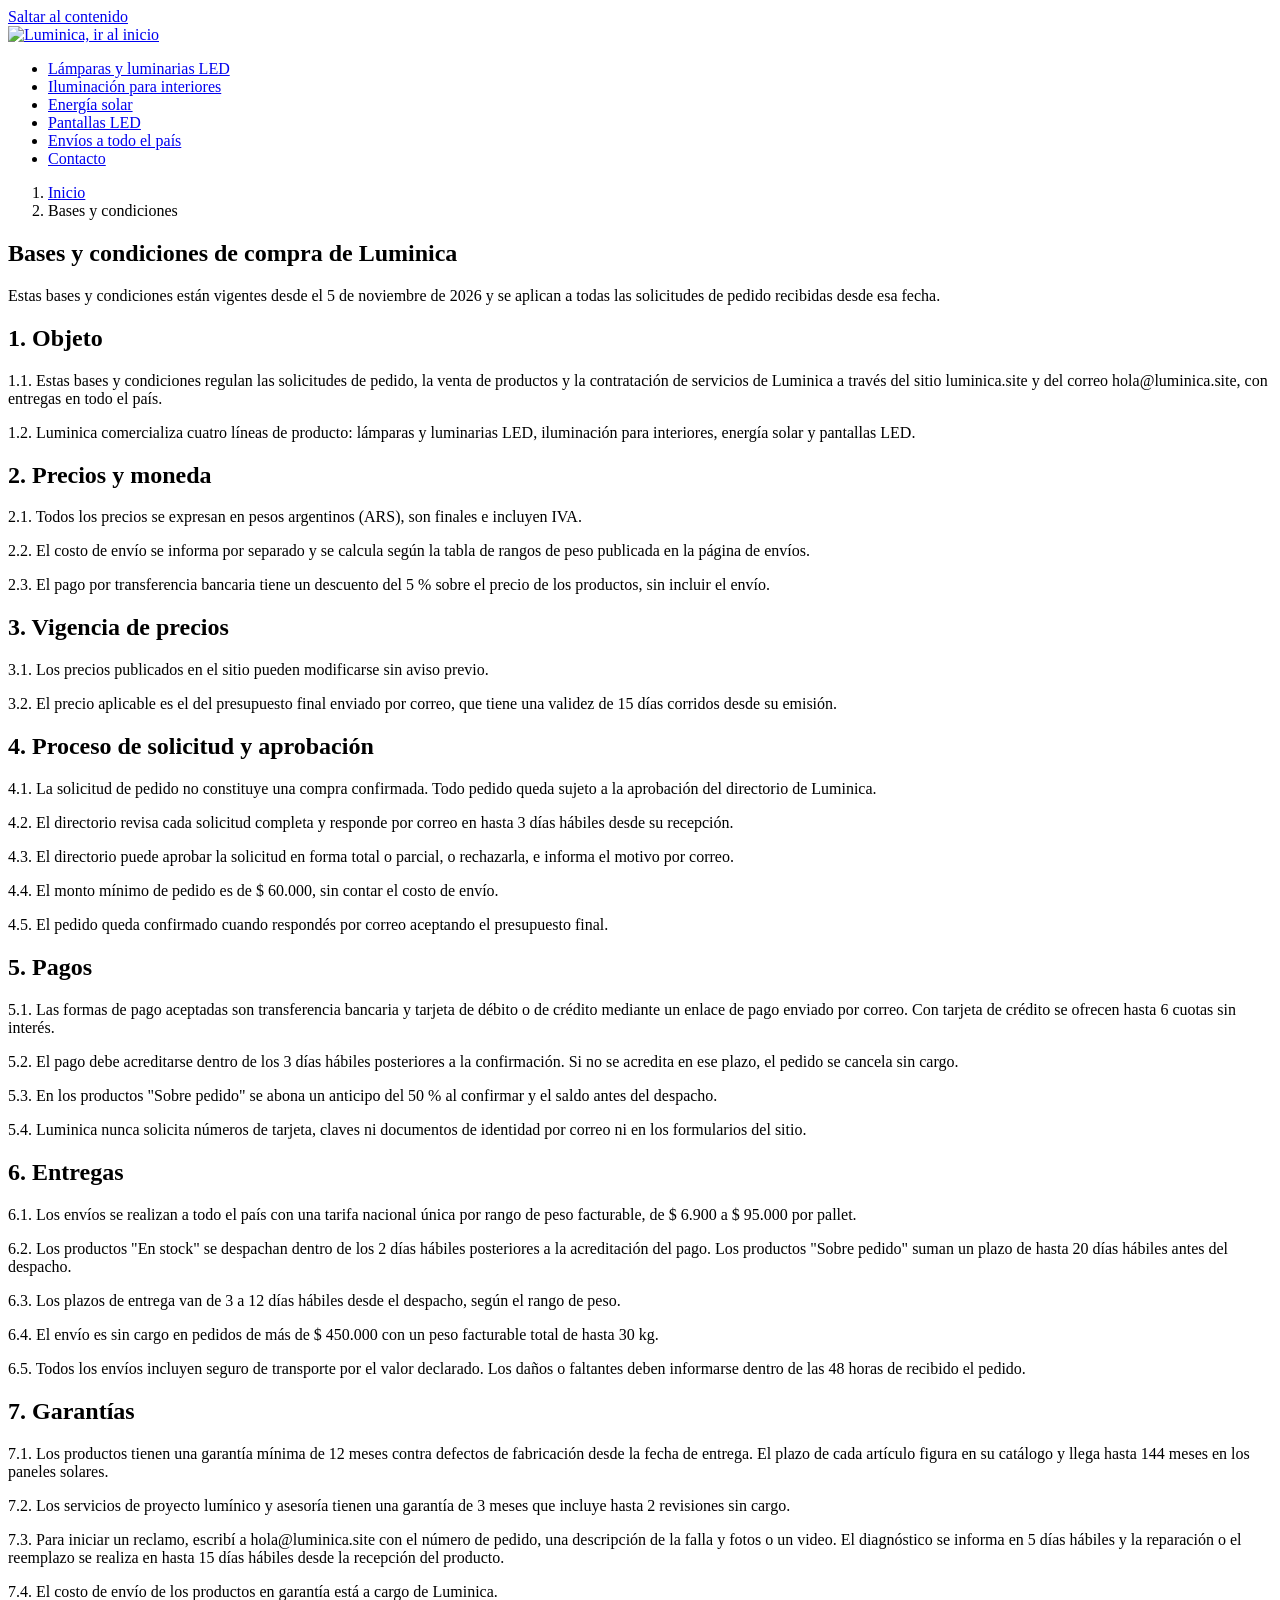
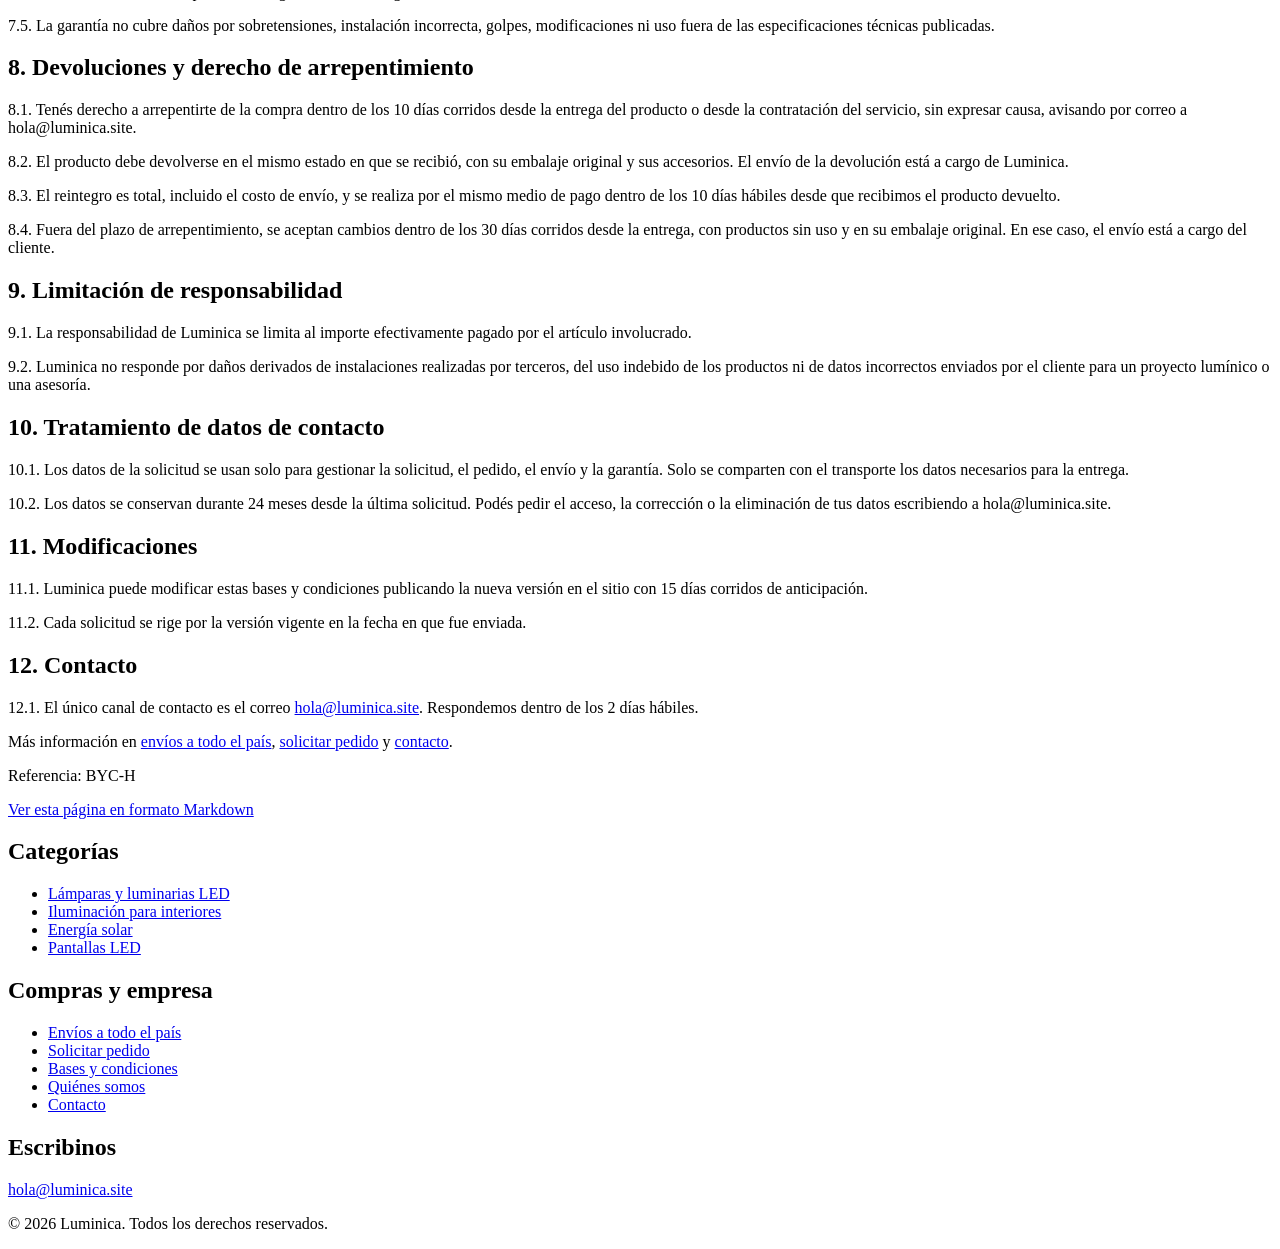
==== public_html/bases-y-condiciones/index.html @ dbd2ac31 "Página Bases y condiciones (HTML + MD) Incluye ajustes de valores corporativos en el catálogo maestr" ====
<!DOCTYPE html>
<html lang="es-AR">
<head>
<meta charset="utf-8">
<meta name="viewport" content="width=device-width, initial-scale=1">
<title>Bases y condiciones | Luminica</title>
<meta name="description" content="Condiciones de compra de Luminica: precios en ARS, aprobación del directorio, pagos, entregas, garantías y arrepentimiento en 10 días corridos.">
<link rel="canonical" href="https://luminica.site/bases-y-condiciones/">
<link rel="alternate" type="text/markdown" href="/bases-y-condiciones.md" title="Versión Markdown">
<link rel="icon" href="/img/favicon.svg" type="image/svg+xml">
<link rel="stylesheet" href="/css/estilos.css">
<meta property="og:title" content="Bases y condiciones | Luminica">
<meta property="og:description" content="Condiciones de compra de Luminica: precios en ARS, aprobación del directorio, pagos, entregas, garantías y arrepentimiento en 10 días corridos.">
<meta property="og:type" content="website">
<meta property="og:url" content="https://luminica.site/bases-y-condiciones/">
<meta property="og:locale" content="es_AR">
<meta property="og:site_name" content="Luminica">
<script type="application/ld+json">
{
  "@context": "https://schema.org",
  "@graph": [
    {
      "@type": "WebPage",
      "@id": "https://luminica.site/bases-y-condiciones/#pagina",
      "url": "https://luminica.site/bases-y-condiciones/",
      "name": "Bases y condiciones de compra de Luminica",
      "inLanguage": "es-AR",
      "breadcrumb": { "@id": "https://luminica.site/bases-y-condiciones/#migas" }
    },
    {
      "@type": "BreadcrumbList",
      "@id": "https://luminica.site/bases-y-condiciones/#migas",
      "itemListElement": [
        { "@type": "ListItem", "position": 1, "name": "Inicio", "item": "https://luminica.site/" },
        { "@type": "ListItem", "position": 2, "name": "Bases y condiciones", "item": "https://luminica.site/bases-y-condiciones/" }
      ]
    }
  ]
}
</script>
</head>
<body>
<a class="saltar" href="#contenido">Saltar al contenido</a>
<header class="cabecera">
  <div class="contenedor cabecera__fila">
    <a class="marca" href="/"><img src="/img/logo.svg" alt="Luminica, ir al inicio" width="210" height="50"></a>
    <nav aria-label="Menú principal">
      <ul class="menu">
        <li><a href="/lamparas/">Lámparas y luminarias LED</a></li>
        <li><a href="/iluminacion-interiores/">Iluminación para interiores</a></li>
        <li><a href="/energia-solar/">Energía solar</a></li>
        <li><a href="/pantallas-led/">Pantallas LED</a></li>
        <li><a href="/envios/">Envíos a todo el país</a></li>
        <li><a href="/contacto/">Contacto</a></li>
      </ul>
    </nav>
  </div>
</header>
<nav aria-label="Migas de pan" class="migas contenedor">
  <ol>
    <li><a href="/">Inicio</a></li>
    <li><span aria-current="page">Bases y condiciones</span></li>
  </ol>
</nav>
<main id="contenido" class="contenedor">
  <article>
    <h1>Bases y condiciones de compra de Luminica</h1>
    <p class="bajada">Estas bases y condiciones están vigentes desde el 5 de noviembre de 2026 y se aplican a todas las solicitudes de pedido recibidas desde esa fecha.</p>

    <section>
      <h2>1. Objeto</h2>
      <p>1.1. Estas bases y condiciones regulan las solicitudes de pedido, la venta de productos y la contratación de servicios de Luminica a través del sitio luminica.site y del correo hola@luminica.site, con entregas en todo el país.</p>
      <p>1.2. Luminica comercializa cuatro líneas de producto: lámparas y luminarias LED, iluminación para interiores, energía solar y pantallas LED.</p>
    </section>

    <section>
      <h2>2. Precios y moneda</h2>
      <p>2.1. Todos los precios se expresan en pesos argentinos (ARS), son finales e incluyen IVA.</p>
      <p>2.2. El costo de envío se informa por separado y se calcula según la tabla de rangos de peso publicada en la página de envíos.</p>
      <p>2.3. El pago por transferencia bancaria tiene un descuento del 5 % sobre el precio de los productos, sin incluir el envío.</p>
    </section>

    <section>
      <h2>3. Vigencia de precios</h2>
      <p>3.1. Los precios publicados en el sitio pueden modificarse sin aviso previo.</p>
      <p>3.2. El precio aplicable es el del presupuesto final enviado por correo, que tiene una validez de 15 días corridos desde su emisión.</p>
    </section>

    <section>
      <h2>4. Proceso de solicitud y aprobación</h2>
      <p>4.1. La solicitud de pedido no constituye una compra confirmada. Todo pedido queda sujeto a la aprobación del directorio de Luminica.</p>
      <p>4.2. El directorio revisa cada solicitud completa y responde por correo en hasta 3 días hábiles desde su recepción.</p>
      <p>4.3. El directorio puede aprobar la solicitud en forma total o parcial, o rechazarla, e informa el motivo por correo.</p>
      <p>4.4. El monto mínimo de pedido es de $ 60.000, sin contar el costo de envío.</p>
      <p>4.5. El pedido queda confirmado cuando respondés por correo aceptando el presupuesto final.</p>
    </section>

    <section>
      <h2>5. Pagos</h2>
      <p>5.1. Las formas de pago aceptadas son transferencia bancaria y tarjeta de débito o de crédito mediante un enlace de pago enviado por correo. Con tarjeta de crédito se ofrecen hasta 6 cuotas sin interés.</p>
      <p>5.2. El pago debe acreditarse dentro de los 3 días hábiles posteriores a la confirmación. Si no se acredita en ese plazo, el pedido se cancela sin cargo.</p>
      <p>5.3. En los productos "Sobre pedido" se abona un anticipo del 50 % al confirmar y el saldo antes del despacho.</p>
      <p>5.4. Luminica nunca solicita números de tarjeta, claves ni documentos de identidad por correo ni en los formularios del sitio.</p>
    </section>

    <section>
      <h2>6. Entregas</h2>
      <p>6.1. Los envíos se realizan a todo el país con una tarifa nacional única por rango de peso facturable, de $ 6.900 a $ 95.000 por pallet.</p>
      <p>6.2. Los productos "En stock" se despachan dentro de los 2 días hábiles posteriores a la acreditación del pago. Los productos "Sobre pedido" suman un plazo de hasta 20 días hábiles antes del despacho.</p>
      <p>6.3. Los plazos de entrega van de 3 a 12 días hábiles desde el despacho, según el rango de peso.</p>
      <p>6.4. El envío es sin cargo en pedidos de más de $ 450.000 con un peso facturable total de hasta 30 kg.</p>
      <p>6.5. Todos los envíos incluyen seguro de transporte por el valor declarado. Los daños o faltantes deben informarse dentro de las 48 horas de recibido el pedido.</p>
    </section>

    <section>
      <h2>7. Garantías</h2>
      <p>7.1. Los productos tienen una garantía mínima de 12 meses contra defectos de fabricación desde la fecha de entrega. El plazo de cada artículo figura en su catálogo y llega hasta 144 meses en los paneles solares.</p>
      <p>7.2. Los servicios de proyecto lumínico y asesoría tienen una garantía de 3 meses que incluye hasta 2 revisiones sin cargo.</p>
      <p>7.3. Para iniciar un reclamo, escribí a hola@luminica.site con el número de pedido, una descripción de la falla y fotos o un video. El diagnóstico se informa en 5 días hábiles y la reparación o el reemplazo se realiza en hasta 15 días hábiles desde la recepción del producto.</p>
      <p>7.4. El costo de envío de los productos en garantía está a cargo de Luminica.</p>
      <p>7.5. La garantía no cubre daños por sobretensiones, instalación incorrecta, golpes, modificaciones ni uso fuera de las especificaciones técnicas publicadas.</p>
    </section>

    <section>
      <h2>8. Devoluciones y derecho de arrepentimiento</h2>
      <p>8.1. Tenés derecho a arrepentirte de la compra dentro de los 10 días corridos desde la entrega del producto o desde la contratación del servicio, sin expresar causa, avisando por correo a hola@luminica.site.</p>
      <p>8.2. El producto debe devolverse en el mismo estado en que se recibió, con su embalaje original y sus accesorios. El envío de la devolución está a cargo de Luminica.</p>
      <p>8.3. El reintegro es total, incluido el costo de envío, y se realiza por el mismo medio de pago dentro de los 10 días hábiles desde que recibimos el producto devuelto.</p>
      <p>8.4. Fuera del plazo de arrepentimiento, se aceptan cambios dentro de los 30 días corridos desde la entrega, con productos sin uso y en su embalaje original. En ese caso, el envío está a cargo del cliente.</p>
    </section>

    <section>
      <h2>9. Limitación de responsabilidad</h2>
      <p>9.1. La responsabilidad de Luminica se limita al importe efectivamente pagado por el artículo involucrado.</p>
      <p>9.2. Luminica no responde por daños derivados de instalaciones realizadas por terceros, del uso indebido de los productos ni de datos incorrectos enviados por el cliente para un proyecto lumínico o una asesoría.</p>
    </section>

    <section>
      <h2>10. Tratamiento de datos de contacto</h2>
      <p>10.1. Los datos de la solicitud se usan solo para gestionar la solicitud, el pedido, el envío y la garantía. Solo se comparten con el transporte los datos necesarios para la entrega.</p>
      <p>10.2. Los datos se conservan durante 24 meses desde la última solicitud. Podés pedir el acceso, la corrección o la eliminación de tus datos escribiendo a hola@luminica.site.</p>
    </section>

    <section>
      <h2>11. Modificaciones</h2>
      <p>11.1. Luminica puede modificar estas bases y condiciones publicando la nueva versión en el sitio con 15 días corridos de anticipación.</p>
      <p>11.2. Cada solicitud se rige por la versión vigente en la fecha en que fue enviada.</p>
    </section>

    <section>
      <h2>12. Contacto</h2>
      <p>12.1. El único canal de contacto es el correo <a href="mailto:hola@luminica.site">hola@luminica.site</a>. Respondemos dentro de los 2 días hábiles.</p>
      <p>Más información en <a href="/envios/">envíos a todo el país</a>, <a href="/solicitar-pedido/">solicitar pedido</a> y <a href="/contacto/">contacto</a>.</p>
    </section>
  </article>
  <div class="pie-contenido">
    <p class="referencia">Referencia: BYC-H</p>
    <p><a href="/bases-y-condiciones.md" type="text/markdown">Ver esta página en formato Markdown</a></p>
  </div>
</main>
<footer class="pie">
  <div class="contenedor">
    <div class="pie__grilla">
      <nav aria-label="Categorías">
        <h2>Categorías</h2>
        <ul>
          <li><a href="/lamparas/">Lámparas y luminarias LED</a></li>
          <li><a href="/iluminacion-interiores/">Iluminación para interiores</a></li>
          <li><a href="/energia-solar/">Energía solar</a></li>
          <li><a href="/pantallas-led/">Pantallas LED</a></li>
        </ul>
      </nav>
      <nav aria-label="Compras y empresa">
        <h2>Compras y empresa</h2>
        <ul>
          <li><a href="/envios/">Envíos a todo el país</a></li>
          <li><a href="/solicitar-pedido/">Solicitar pedido</a></li>
          <li><a href="/bases-y-condiciones/" aria-current="page">Bases y condiciones</a></li>
          <li><a href="/quienes-somos/">Quiénes somos</a></li>
          <li><a href="/contacto/">Contacto</a></li>
        </ul>
      </nav>
      <div>
        <h2>Escribinos</h2>
        <p><a href="mailto:hola@luminica.site">hola@luminica.site</a></p>
      </div>
    </div>
    <p class="pie__legal">© 2026 Luminica. Todos los derechos reservados.</p>
  </div>
</footer>
</body>
</html>
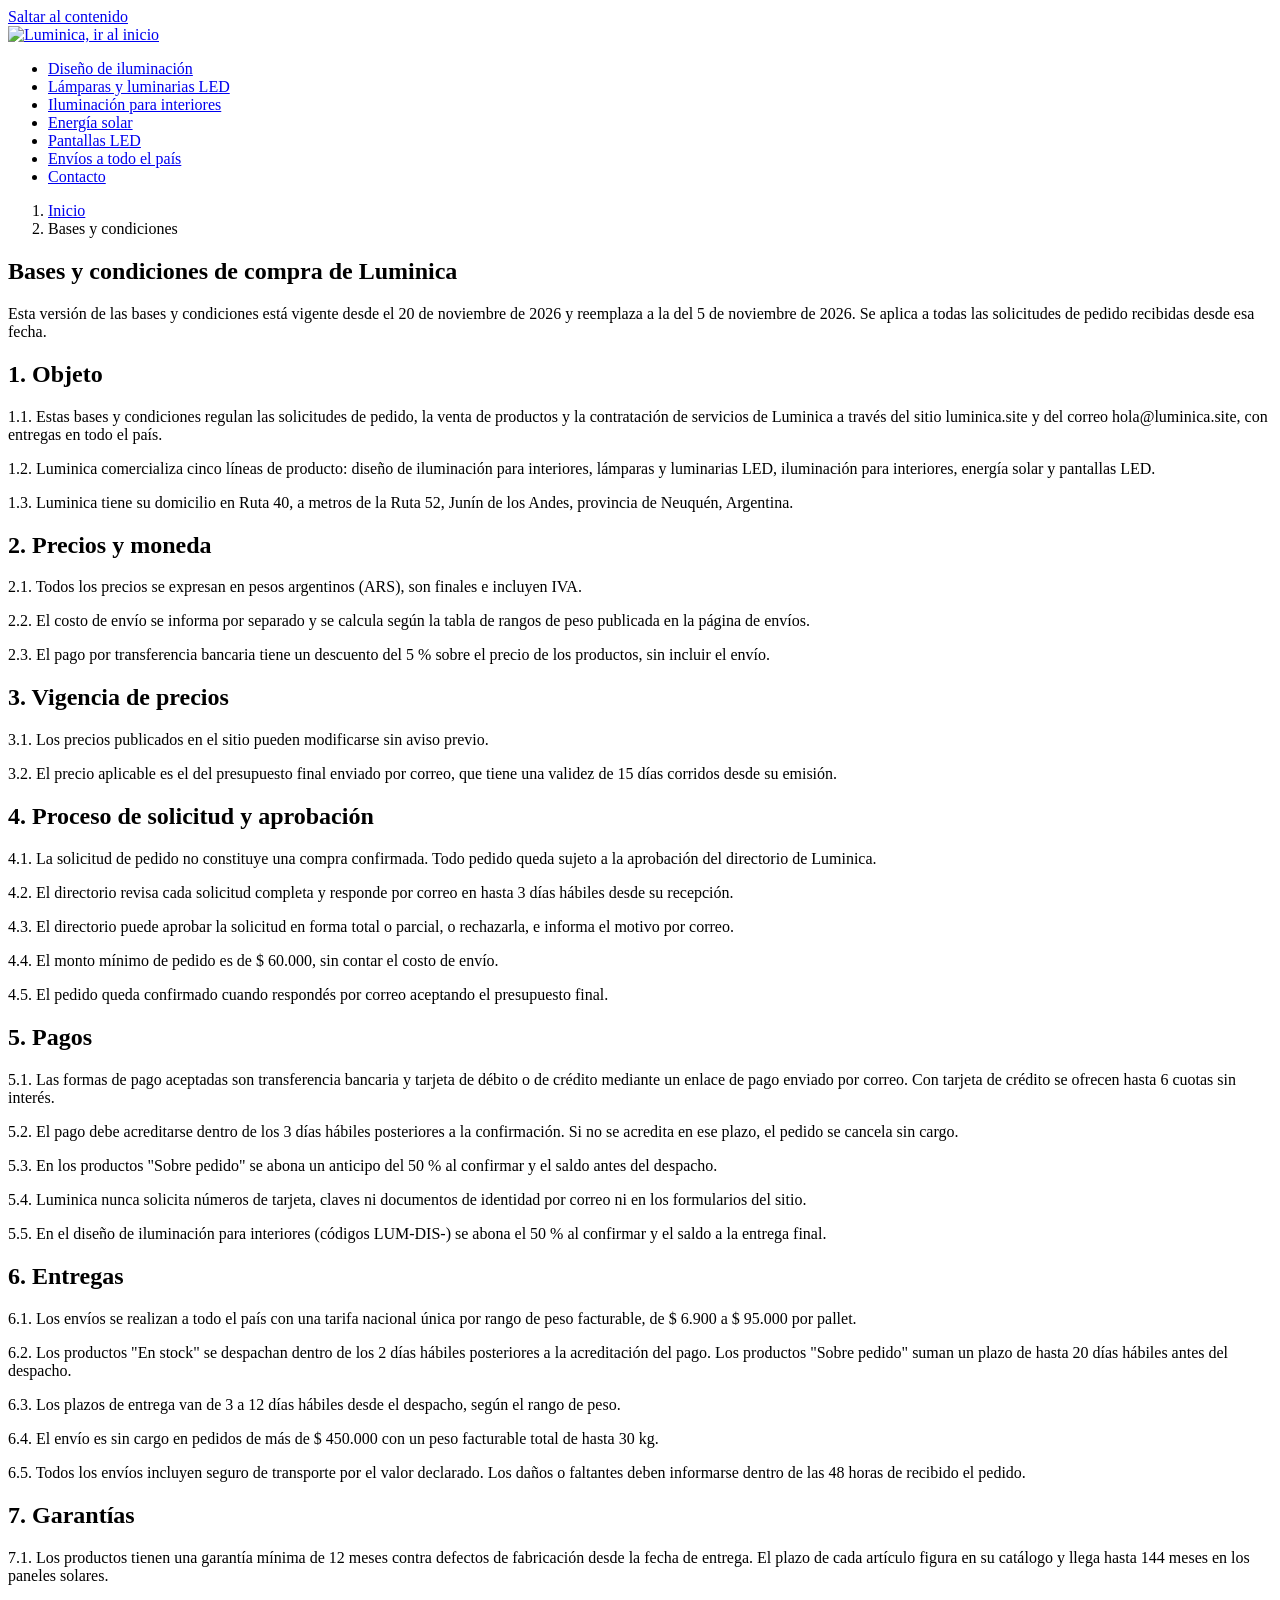
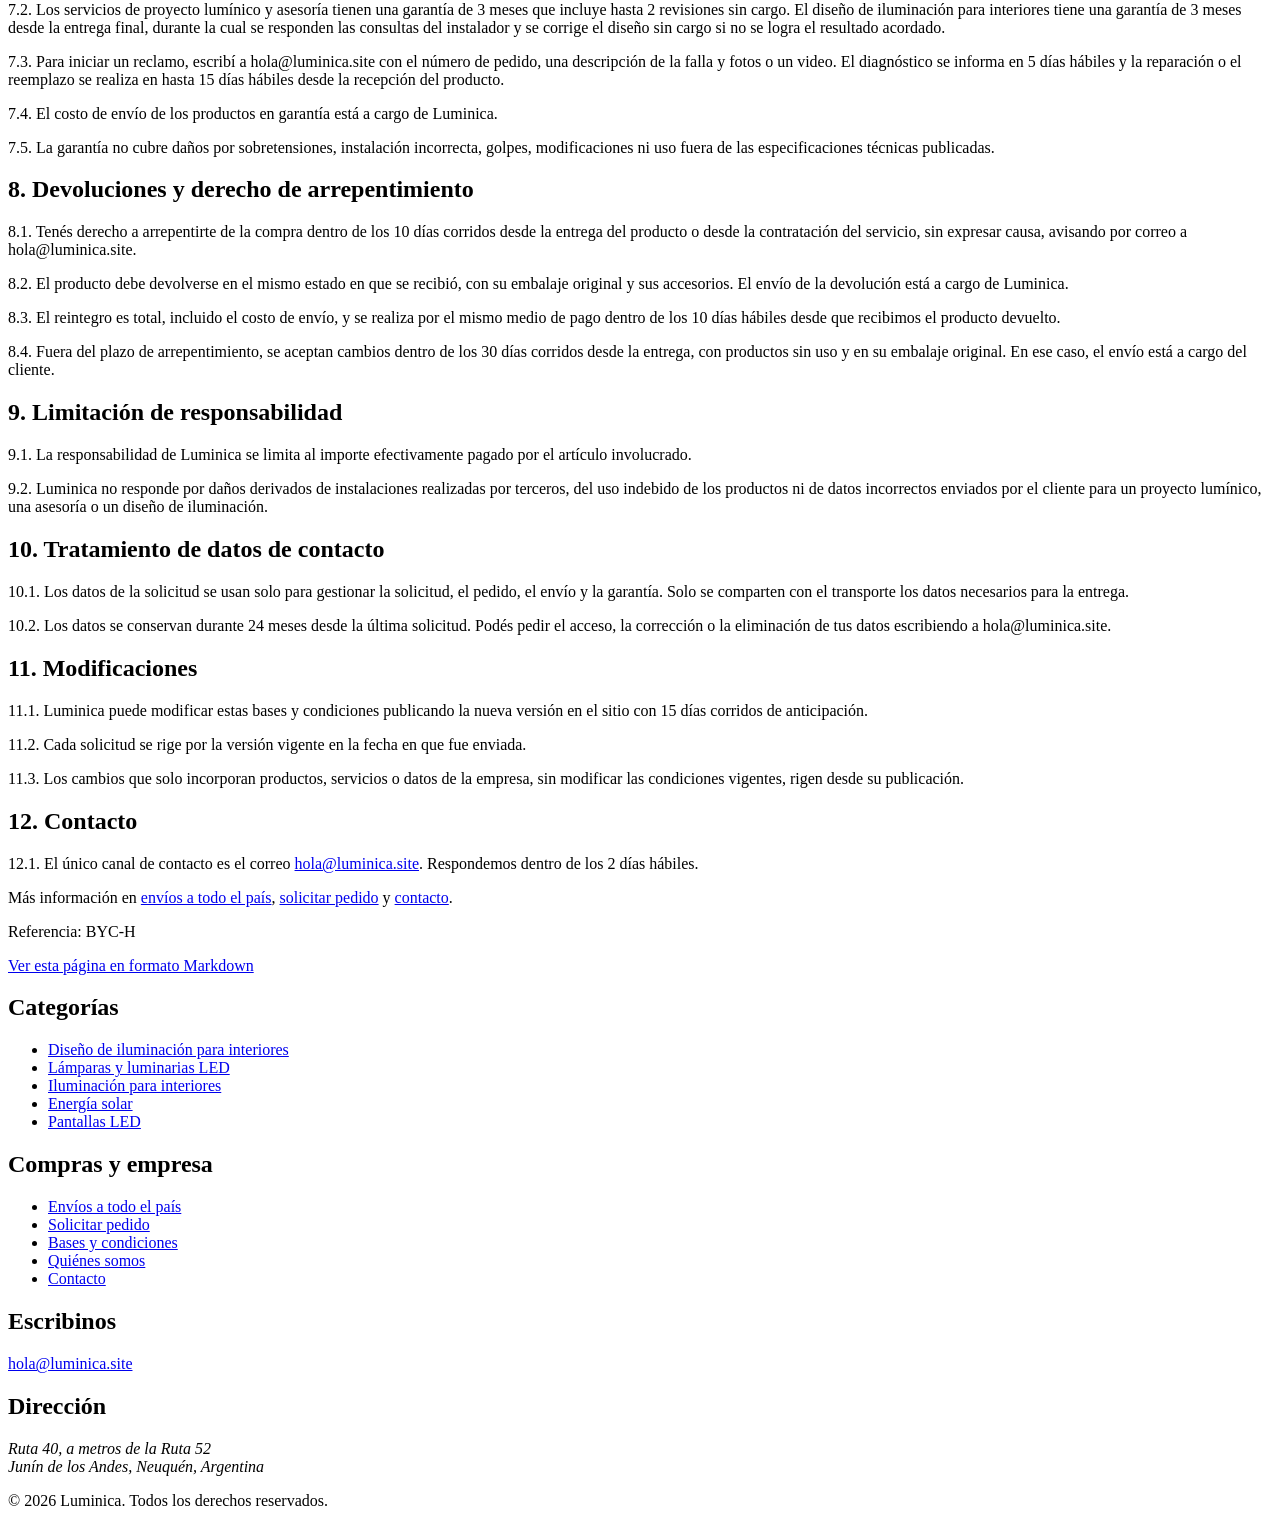
==== commit 4be461fa: "se cargo un nuevo producto para competir con LN, también se cargo una dirección cercana a LN" ====
--- a/public_html/bases-y-condiciones/index.html
+++ b/public_html/bases-y-condiciones/index.html
@@ -46,6 +46,7 @@
     <a class="marca" href="/"><img src="/img/logo.svg" alt="Luminica, ir al inicio" width="210" height="50"></a>
     <nav aria-label="Menú principal">
       <ul class="menu">
+        <li><a href="/diseno-de-iluminacion/">Diseño de iluminación</a></li>
         <li><a href="/lamparas/">Lámparas y luminarias LED</a></li>
         <li><a href="/iluminacion-interiores/">Iluminación para interiores</a></li>
         <li><a href="/energia-solar/">Energía solar</a></li>
@@ -65,12 +66,13 @@
 <main id="contenido" class="contenedor">
   <article>
     <h1>Bases y condiciones de compra de Luminica</h1>
-    <p class="bajada">Estas bases y condiciones están vigentes desde el 5 de noviembre de 2026 y se aplican a todas las solicitudes de pedido recibidas desde esa fecha.</p>
+    <p class="bajada">Esta versión de las bases y condiciones está vigente desde el 20 de noviembre de 2026 y reemplaza a la del 5 de noviembre de 2026. Se aplica a todas las solicitudes de pedido recibidas desde esa fecha.</p>
 
     <section>
       <h2>1. Objeto</h2>
       <p>1.1. Estas bases y condiciones regulan las solicitudes de pedido, la venta de productos y la contratación de servicios de Luminica a través del sitio luminica.site y del correo hola@luminica.site, con entregas en todo el país.</p>
-      <p>1.2. Luminica comercializa cuatro líneas de producto: lámparas y luminarias LED, iluminación para interiores, energía solar y pantallas LED.</p>
+      <p>1.2. Luminica comercializa cinco líneas de producto: diseño de iluminación para interiores, lámparas y luminarias LED, iluminación para interiores, energía solar y pantallas LED.</p>
+      <p>1.3. Luminica tiene su domicilio en Ruta 40, a metros de la Ruta 52, Junín de los Andes, provincia de Neuquén, Argentina.</p>
     </section>
 
     <section>
@@ -101,6 +103,7 @@
       <p>5.2. El pago debe acreditarse dentro de los 3 días hábiles posteriores a la confirmación. Si no se acredita en ese plazo, el pedido se cancela sin cargo.</p>
       <p>5.3. En los productos "Sobre pedido" se abona un anticipo del 50 % al confirmar y el saldo antes del despacho.</p>
       <p>5.4. Luminica nunca solicita números de tarjeta, claves ni documentos de identidad por correo ni en los formularios del sitio.</p>
+      <p>5.5. En el diseño de iluminación para interiores (códigos LUM-DIS-) se abona el 50 % al confirmar y el saldo a la entrega final.</p>
     </section>
 
     <section>
@@ -115,7 +118,7 @@
     <section>
       <h2>7. Garantías</h2>
       <p>7.1. Los productos tienen una garantía mínima de 12 meses contra defectos de fabricación desde la fecha de entrega. El plazo de cada artículo figura en su catálogo y llega hasta 144 meses en los paneles solares.</p>
-      <p>7.2. Los servicios de proyecto lumínico y asesoría tienen una garantía de 3 meses que incluye hasta 2 revisiones sin cargo.</p>
+      <p>7.2. Los servicios de proyecto lumínico y asesoría tienen una garantía de 3 meses que incluye hasta 2 revisiones sin cargo. El diseño de iluminación para interiores tiene una garantía de 3 meses desde la entrega final, durante la cual se responden las consultas del instalador y se corrige el diseño sin cargo si no se logra el resultado acordado.</p>
       <p>7.3. Para iniciar un reclamo, escribí a hola@luminica.site con el número de pedido, una descripción de la falla y fotos o un video. El diagnóstico se informa en 5 días hábiles y la reparación o el reemplazo se realiza en hasta 15 días hábiles desde la recepción del producto.</p>
       <p>7.4. El costo de envío de los productos en garantía está a cargo de Luminica.</p>
       <p>7.5. La garantía no cubre daños por sobretensiones, instalación incorrecta, golpes, modificaciones ni uso fuera de las especificaciones técnicas publicadas.</p>
@@ -132,7 +135,7 @@
     <section>
       <h2>9. Limitación de responsabilidad</h2>
       <p>9.1. La responsabilidad de Luminica se limita al importe efectivamente pagado por el artículo involucrado.</p>
-      <p>9.2. Luminica no responde por daños derivados de instalaciones realizadas por terceros, del uso indebido de los productos ni de datos incorrectos enviados por el cliente para un proyecto lumínico o una asesoría.</p>
+      <p>9.2. Luminica no responde por daños derivados de instalaciones realizadas por terceros, del uso indebido de los productos ni de datos incorrectos enviados por el cliente para un proyecto lumínico, una asesoría o un diseño de iluminación.</p>
     </section>
 
     <section>
@@ -145,6 +148,7 @@
       <h2>11. Modificaciones</h2>
       <p>11.1. Luminica puede modificar estas bases y condiciones publicando la nueva versión en el sitio con 15 días corridos de anticipación.</p>
       <p>11.2. Cada solicitud se rige por la versión vigente en la fecha en que fue enviada.</p>
+      <p>11.3. Los cambios que solo incorporan productos, servicios o datos de la empresa, sin modificar las condiciones vigentes, rigen desde su publicación.</p>
     </section>
 
     <section>
@@ -164,6 +168,7 @@
       <nav aria-label="Categorías">
         <h2>Categorías</h2>
         <ul>
+          <li><a href="/diseno-de-iluminacion/">Diseño de iluminación para interiores</a></li>
           <li><a href="/lamparas/">Lámparas y luminarias LED</a></li>
           <li><a href="/iluminacion-interiores/">Iluminación para interiores</a></li>
           <li><a href="/energia-solar/">Energía solar</a></li>
@@ -183,6 +188,8 @@
       <div>
         <h2>Escribinos</h2>
         <p><a href="mailto:hola@luminica.site">hola@luminica.site</a></p>
+        <h2>Dirección</h2>
+        <address>Ruta 40, a metros de la Ruta 52<br>Junín de los Andes, Neuquén, Argentina</address>
       </div>
     </div>
     <p class="pie__legal">© 2026 Luminica. Todos los derechos reservados.</p>
